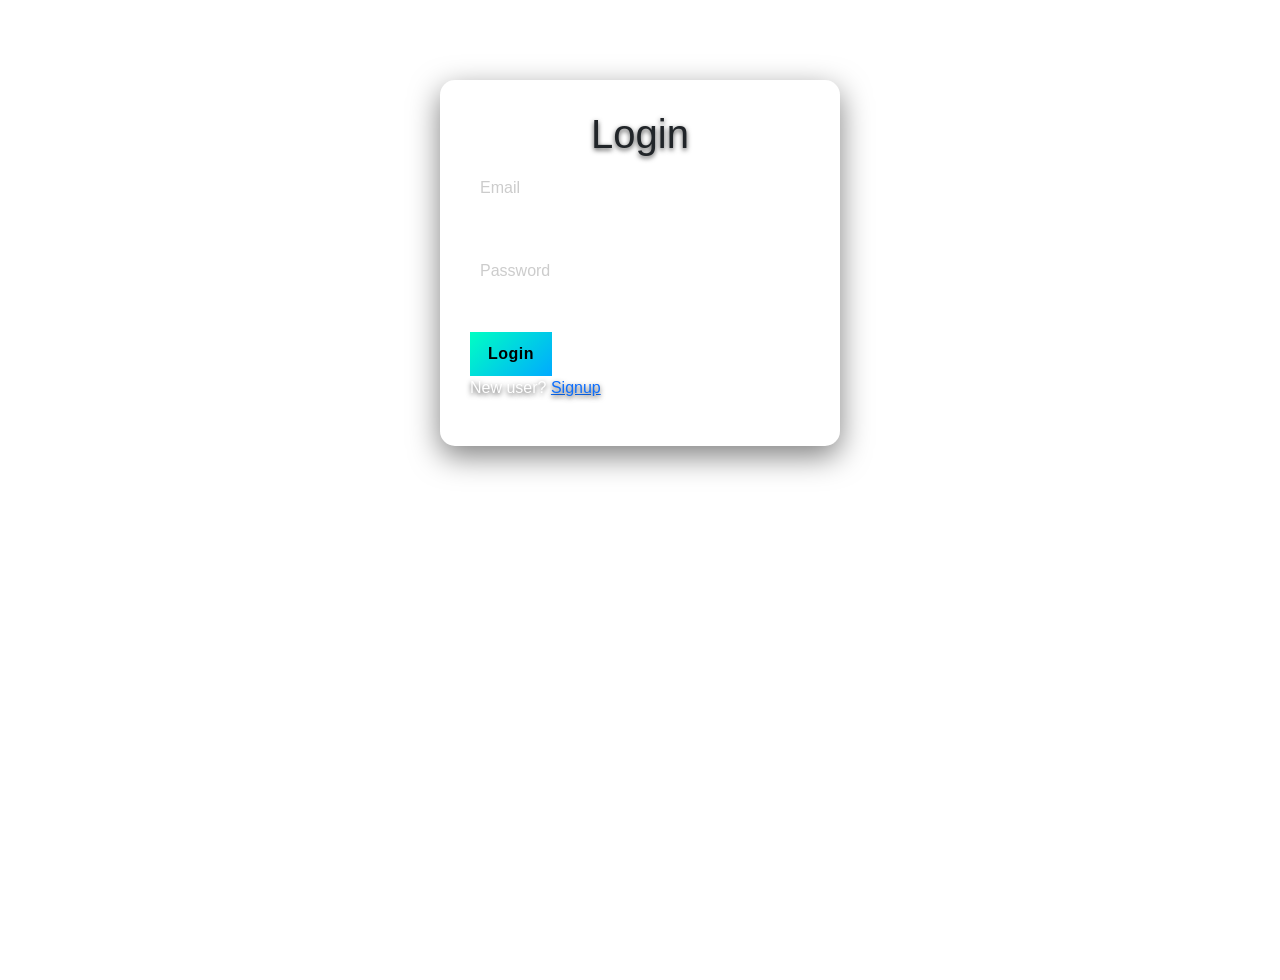
==== frontend/index.html @ c18209fe "First Commit" ====
<!DOCTYPE html>
<html>
<head>
    <title>Car Rental</title>
    <link href="https://fonts.googleapis.com/css2?family=Poppins:wght@300;500;700&display=swap" rel="stylesheet">
    <link href="https://cdn.jsdelivr.net/npm/bootstrap@5.3.3/dist/css/bootstrap.min.css" rel="stylesheet">
    <link rel="stylesheet" href="style.css">
</head>

<body>

<!-- 🔥 NAVBAR -->
<nav class="navbar">
    <h2 class="logo">Rentora</h2>

    <div class="nav-links">
        <span id="welcome"></span>
        <a href="index.html">Home</a>
        <a href="history.html">Bookings</a>

        

        <a href="login.html" id="loginLink">Login</a>
        <button onclick="logout()" id="logoutBtn">Logout</button>
    </div>
</nav>

<h1>Car Rental System</h1>

<div id="cars" class="container mt-4 row"></div>

<script src="script.js"></script>
<script src="https://cdn.jsdelivr.net/npm/bootstrap@5.3.3/dist/js/bootstrap.bundle.min.js"></script>
</body>
</html>
---- frontend/style.css ----
/* 🌐 RESET */
:root {
    --primary: #00ffc3;
    --secondary: #00aaff;
    --dark: #0f2027;
}
* {
    margin: 0;
    padding: 0;
    box-sizing: border-box;
    font-family: 'Segoe UI', sans-serif;
}

/* 🌌 BACKGROUND */
body {
    background: linear-gradient(135deg, #0f2027, #203a43, #2c5364);
    color: white;
    min-height: 100vh;
}
body {
    background: url("https://images.unsplash.com/photo-1503376780353-7e6692767b70") no-repeat center center/cover;
}

/* 🔥 GLASS NAVBAR */
/* 🔥 PREMIUM GLASS NAVBAR FIXED */
.navbar {
    display: flex;
    justify-content: space-between;
    align-items: center;
    padding: 15px 40px;

    background: rgba(0, 0, 0, 0.6); /* 🔥 darker for visibility */
    backdrop-filter: blur(20px);

    border-bottom: 1px solid rgba(255,255,255,0.2);

    position: sticky;
    top: 0;
    z-index: 1000;
}

/* ✨ LOGO */
.navbar h2 {
    font-size: 22px;
    letter-spacing: 1px;
}

/* 🔗 NAV LINKS */
.nav-links a,
.nav-links button {
    margin-left: 20px;
    color: white;
    text-decoration: none;
    font-size: 15px;
    position: relative;
    background: none;
    border: none;
    cursor: pointer;
}

/* 🔥 UNDERLINE ANIMATION */
.nav-links a::after {
    content: "";
    width: 0%;
    height: 2px;
    background: #00ffc3;
    position: absolute;
    bottom: -5px;
    left: 0;
    transition: 0.3s;
}

.nav-links a:hover::after {
    width: 100%;
}

/* ✨ BUTTON HOVER */
.nav-links button:hover {
    color: #00ffc3;
    transform: scale(1.1);
}

/* 👤 WELCOME TEXT */
#welcome {
    margin-left: 20px;
    font-weight: bold;
    color: #00ffc3;
}

/* 🏷 HEADINGS */
h1 {
    text-align: center;
    margin: 30px 0;
    font-size: 32px;
}

/* 🚗 CAR CARDS */
#cars {
    display: grid;
    grid-template-columns: repeat(auto-fit, minmax(250px, 1fr));
    gap: 25px;
    padding: 20px 40px;
}

/* 🔥 CARD DESIGN */
.card {
    background: rgba(255,255,255,0.08);
    backdrop-filter: blur(10px);
    border-radius: 15px;
    padding: 20px;
    transition: 0.3s;
    border: 1px solid rgba(255,255,255,0.2);
}

/* ✨ CARD HOVER */
.card:hover {
    transform: translateY(-10px) scale(1.02);
    box-shadow: 0 10px 25px rgba(0,0,0,0.5);
}

/* 🖼 CARD TEXT */
.card h3 {
    margin-bottom: 10px;
}

/* 🔘 BUTTON */
button {
    padding: 10px 15px;
    border-radius: 8px;
    border: none;
    background: linear-gradient(45deg, #00ffc3, #00aaff);
    color: black;
    cursor: pointer;
    margin-top: 10px;
    transition: 0.3s;
}

/* ✨ BUTTON HOVER */
button:hover {
    transform: scale(1.05);
    box-shadow: 0 5px 15px rgba(0,255,195,0.4);
}
button {
    background: linear-gradient(135deg, var(--primary), var(--secondary));
}
/* 🧾 INPUTS */
input {
    width: 100%;
    padding: 10px;
    margin-top: 8px;
    border-radius: 8px;
    border: none;
    outline: none;
}

/* 🔥 FORM CONTAINER */
form, .form-container {
    max-width: 400px;
    margin: 50px auto;
    background: rgba(255,255,255,0.08);
    padding: 25px;
    border-radius: 15px;
    backdrop-filter: blur(10px);
}
.glass-card {
    background: rgba(255,255,255,0.08);
    backdrop-filter: blur(12px);

    border-radius: 15px;
    border: 1px solid rgba(255,255,255,0.2);

    transition: 0.3s;
}

.glass-card:hover {
    transform: translateY(-8px) scale(1.02);
    box-shadow: 0 0 20px rgba(0,255,195,0.4);
}
/* 📄 HISTORY CARDS */
#history div {
    background: rgba(255,255,255,0.08);
    margin: 15px;
    padding: 15px;
    border-radius: 10px;
}

/* 📱 MOBILE RESPONSIVE */
@media (max-width: 768px) {

    .navbar {
        flex-direction: column;
        align-items: flex-start;
    }

    .nav-links {
        margin-top: 10px;
    }

    #cars {
        grid-template-columns: 1fr;
        padding: 20px;
    }

    h1 {
        font-size: 24px;
    }
}
html {
    scroll-behavior: smooth;
}
.card {
    animation: fadeIn 0.6s ease-in;
}

@keyframes fadeIn {
    from { opacity: 0; transform: translateY(20px); }
    to { opacity: 1; transform: translateY(0); }
}
/* 🔐 AUTH CONTAINER */
.auth-container {
    max-width: 400px;
    margin: 80px auto;

    background: rgba(255,255,255,0.1);
    backdrop-filter: blur(15px);

    padding: 30px;
    border-radius: 15px;

    box-shadow: 0 10px 30px rgba(0,0,0,0.5);
    animation: fadeIn 0.6s ease-in;
}

/* INPUT STYLE IMPROVED */
.auth-container input {
    margin-bottom: 15px;
}
#history {
    padding: 20px 40px;
}

#history div {
    background: rgba(255,255,255,0.1);
    backdrop-filter: blur(10px);

    margin: 15px auto;
    padding: 20px;

    border-radius: 12px;
    max-width: 600px;

    transition: 0.3s;
}

#history div:hover {
    transform: scale(1.02);
}
.payment-box {
    max-width: 400px;
    margin: 100px auto;

    background: rgba(255,255,255,0.1);
    backdrop-filter: blur(15px);

    padding: 30px;
    border-radius: 15px;

    text-align: center;
}
.success-box {
    text-align: center;
}

.home-btn {
    display: block;
    margin: 20px auto;
}

.success-box h1 {
    color: #00ffc3;
}
.car-img {
    width: 100%;
    border-radius: 10px;
    margin-bottom: 10px;
}
.card:hover {
    box-shadow: 0 0 20px rgba(0,255,195,0.5);
}
body {
    transition: all 0.3s ease-in-out;
}
body {
    color: #f1f1f1;
}

/* Better readable text */
h1, h2, h3, p, label {
    color: #ffffff;
    text-shadow: 0 2px 5px rgba(0,0,0,0.7);
}
/* 📅 DATE INPUT PREMIUM */
input[type="date"] {
    background: rgba(255,255,255,0.1);
    backdrop-filter: blur(10px);

    color: white;
    border: 1px solid rgba(255,255,255,0.3);

    padding: 10px;
    border-radius: 10px;

    margin-top: 8px;
    margin-bottom: 10px;

    transition: 0.3s;
}

/* Hover effect */
input[type="date"]:hover {
    border-color: #00ffc3;
}

/* Focus effect */
input[type="date"]:focus {
    outline: none;
    border-color: #00ffc3;
    box-shadow: 0 0 10px rgba(0,255,195,0.5);
}
input {
    color: white;
    background: rgba(255,255,255,0.1);
}

input::placeholder {
    color: #ccc;
}
button {
    padding: 10px 18px;
    border-radius: 25px; /* 🔥 pill shape */
    border: none;

    background: linear-gradient(135deg, #00ffc3, #00aaff);
    color: black;

    font-weight: bold;
    letter-spacing: 0.5px;

    cursor: pointer;
    transition: all 0.3s ease;
}

button:hover {
    transform: translateY(-2px);
    box-shadow: 0 8px 20px rgba(0,255,195,0.5);
}
.glass-card {
    background: rgba(255,255,255,0.1);
    backdrop-filter: blur(12px);
    border-radius: 15px;
    border: 1px solid rgba(255,255,255,0.2);
}
/* 🔥 RENTORA LOGO */
.logo {
    font-size: 24px;
    font-weight: 600;
    letter-spacing: 1px;
    color: #ffffff;
}

/* ✨ subtle glow */
.logo:hover {
    text-shadow: 0 0 10px rgba(0,255,195,0.7);
}
.nav-links a {
    transition: all 0.3s ease;
}

.nav-links a:hover {
    color: #00ffc3;
    transform: translateY(-2px);
}
body {
    font-family: 'Poppins', sans-serif;
}
.home-btn {
    align-items: center;
    margin-top: 20px;
    padding: 12px 20px;

    border-radius: 25px;
    border: none;

    background: linear-gradient(135deg, #00aaff, #008cff);
    color: white;

    font-weight: 600;
    letter-spacing: 0.5px;

    cursor: pointer;
    transition: all 0.3s ease;
    
}

/* 🔥 Hover effect */
.home-btn:hover {
    transform: translateY(-2px);
    box-shadow: 0 8px 20px rgba(0,140,255,0.5);
}
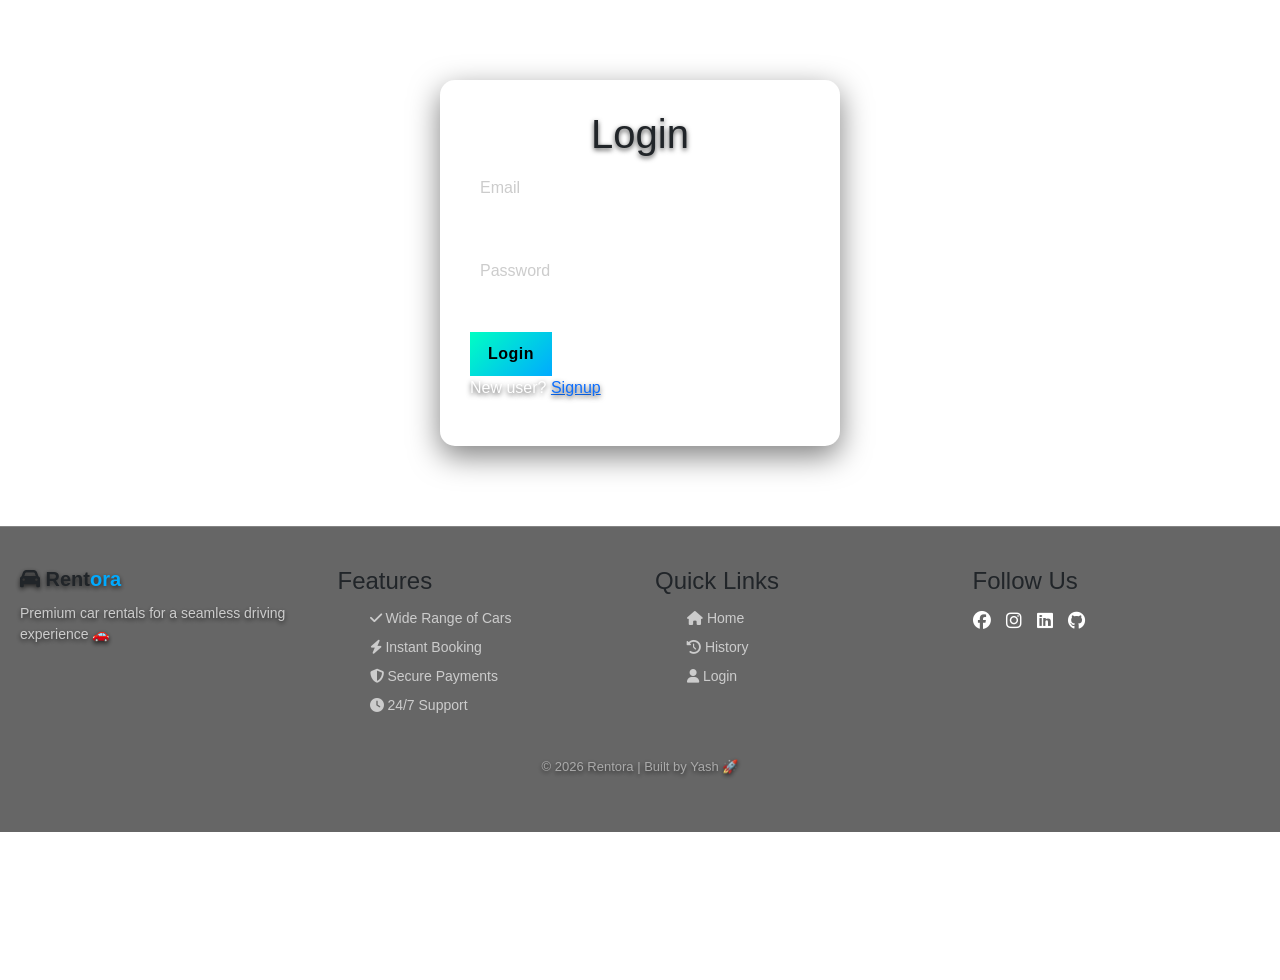
==== commit 813420bd: "footer fix" ====
--- a/frontend/index.html
+++ b/frontend/index.html
@@ -2,6 +2,7 @@
 <html>
 <head>
     <title>Car Rental</title>
+    <link rel="stylesheet" href="https://cdnjs.cloudflare.com/ajax/libs/font-awesome/6.5.0/css/all.min.css">
     <link href="https://fonts.googleapis.com/css2?family=Poppins:wght@300;500;700&display=swap" rel="stylesheet">
     <link href="https://cdn.jsdelivr.net/npm/bootstrap@5.3.3/dist/css/bootstrap.min.css" rel="stylesheet">
     <link rel="stylesheet" href="style.css">
@@ -31,5 +32,61 @@
 
 <script src="script.js"></script>
 <script src="https://cdn.jsdelivr.net/npm/bootstrap@5.3.3/dist/js/bootstrap.bundle.min.js"></script>
+<footer class="footer">
+    <div class="footer-container">
+
+        <!-- 🔥 BRAND -->
+        <div class="footer-section">
+            <h3 class="footer-logo">
+                <i class="fa-solid fa-car"></i> Rent<span>ora</span>
+            </h3>
+            <p>Premium car rentals for a seamless driving experience 🚗</p>
+        </div>
+
+        <!-- 🚗 FEATURES -->
+        <div class="footer-section">
+            <h4>Features</h4>
+            <ul>
+                <li><i class="fa-solid fa-check"></i> Wide Range of Cars</li>
+                <li><i class="fa-solid fa-bolt"></i> Instant Booking</li>
+                <li><i class="fa-solid fa-shield-halved"></i> Secure Payments</li>
+                <li><i class="fa-solid fa-clock"></i> 24/7 Support</li>
+            </ul>
+        </div>
+
+        <!-- 🔗 QUICK LINKS -->
+        <div class="footer-section">
+            <h4>Quick Links</h4>
+            <ul>
+                <li><a href="index.html"><i class="fa-solid fa-house"></i> Home</a></li>
+                <li><a href="history.html"><i class="fa-solid fa-clock-rotate-left"></i> History</a></li>
+                <li><a href="login.html"><i class="fa-solid fa-user"></i> Login</a></li>
+            </ul>
+        </div>
+
+        <!-- 🌐 SOCIAL -->
+        <div class="footer-section">
+            <h4>Follow Us</h4>
+            <div class="social-icons">
+                <a href="https://www.facebook.com" target="_blank">
+                    <i class="fa-brands fa-facebook"></i>
+                </a>
+                <a href="https://www.instagram.com" target="_blank">
+                    <i class="fa-brands fa-instagram"></i>
+                </a>
+                <a href="https://www.linkedin.com/in/1y2ash" target="_blank">
+                    <i class="fa-brands fa-linkedin"></i>
+                </a>
+                <a href="https://github.com/1Y20ash" target="_blank">
+                    <i class="fa-brands fa-github"></i>
+                </a>
+            </div>
+        </div>
+
+    </div>
+
+    <p class="footer-bottom">© 2026 Rentora | Built by Yash 🚀</p>
+</footer>
+
 </body>
 </html>
--- a/frontend/style.css
+++ b/frontend/style.css
@@ -406,4 +406,118 @@
 .home-btn:hover {
     transform: translateY(-2px);
     box-shadow: 0 8px 20px rgba(0,140,255,0.5);
+}
+/* 🔥 FOOTER */
+.footer {
+    margin-top: 60px;
+    padding: 40px 20px;
+
+    background: rgba(0, 0, 0, 0.6);
+    backdrop-filter: blur(15px);
+
+    border-top: 1px solid rgba(255,255,255,0.2);
+}
+
+/* 📦 CONTAINER */
+.footer-container {
+    display: grid;
+    grid-template-columns: repeat(auto-fit, minmax(220px, 1fr));
+    gap: 30px;
+}
+
+/* 🧱 SECTIONS */
+.footer-section h3,
+.footer-section h4 {
+    margin-bottom: 12px;
+}
+
+/* 🧾 TEXT */
+.footer-section p,
+.footer-section li,
+.footer-section a {
+    font-size: 14px;
+    color: #ccc;
+    text-decoration: none;
+}
+
+/* 🔗 LIST */
+.footer-section ul {
+    list-style: none;
+}
+
+.footer-section li {
+    margin-bottom: 8px;
+}
+
+/* 🔥 LINKS HOVER */
+.footer-section a:hover {
+    color: #00aaff;
+    transition: 0.3s;
+}
+
+/* 🚗 LOGO STYLE */
+.footer-logo {
+    font-size: 20px;
+    font-weight: 700;
+}
+
+.footer-logo span {
+    color: #00aaff;
+}
+
+/* 🌐 SOCIAL ICONS */
+.social-icons a {
+    margin-right: 10px;
+    font-size: 18px;
+    color: white;
+    transition: 0.3s;
+}
+
+.social-icons a:hover {
+    color: #00aaff;
+    transform: scale(1.2);
+}
+
+/* 📌 BOTTOM TEXT */
+.footer-bottom {
+    text-align: center;
+    margin-top: 25px;
+    font-size: 13px;
+    color: #aaa;
+}
+.footer {
+    animation: fadeIn 1s ease-in;
+}
+/* 💳 QR SECTION */
+.qr-section {
+    margin-top: 20px;
+    text-align: center;
+}
+
+/* 🖼 QR IMAGE */
+.qr-image {
+    width: 200px;
+    height: 200px;
+
+    border-radius: 15px;
+    padding: 10px;
+
+    background: rgba(255,255,255,0.1);
+    backdrop-filter: blur(10px);
+
+    box-shadow: 0 10px 25px rgba(0,0,0,0.4);
+
+    transition: 0.3s;
+}
+
+/* 🔥 HOVER EFFECT */
+.qr-image:hover {
+    transform: scale(1.05);
+}
+
+/* 🧾 TEXT */
+.qr-section p {
+    margin-top: 10px;
+    color: #ccc;
+    font-size: 14px;
 }
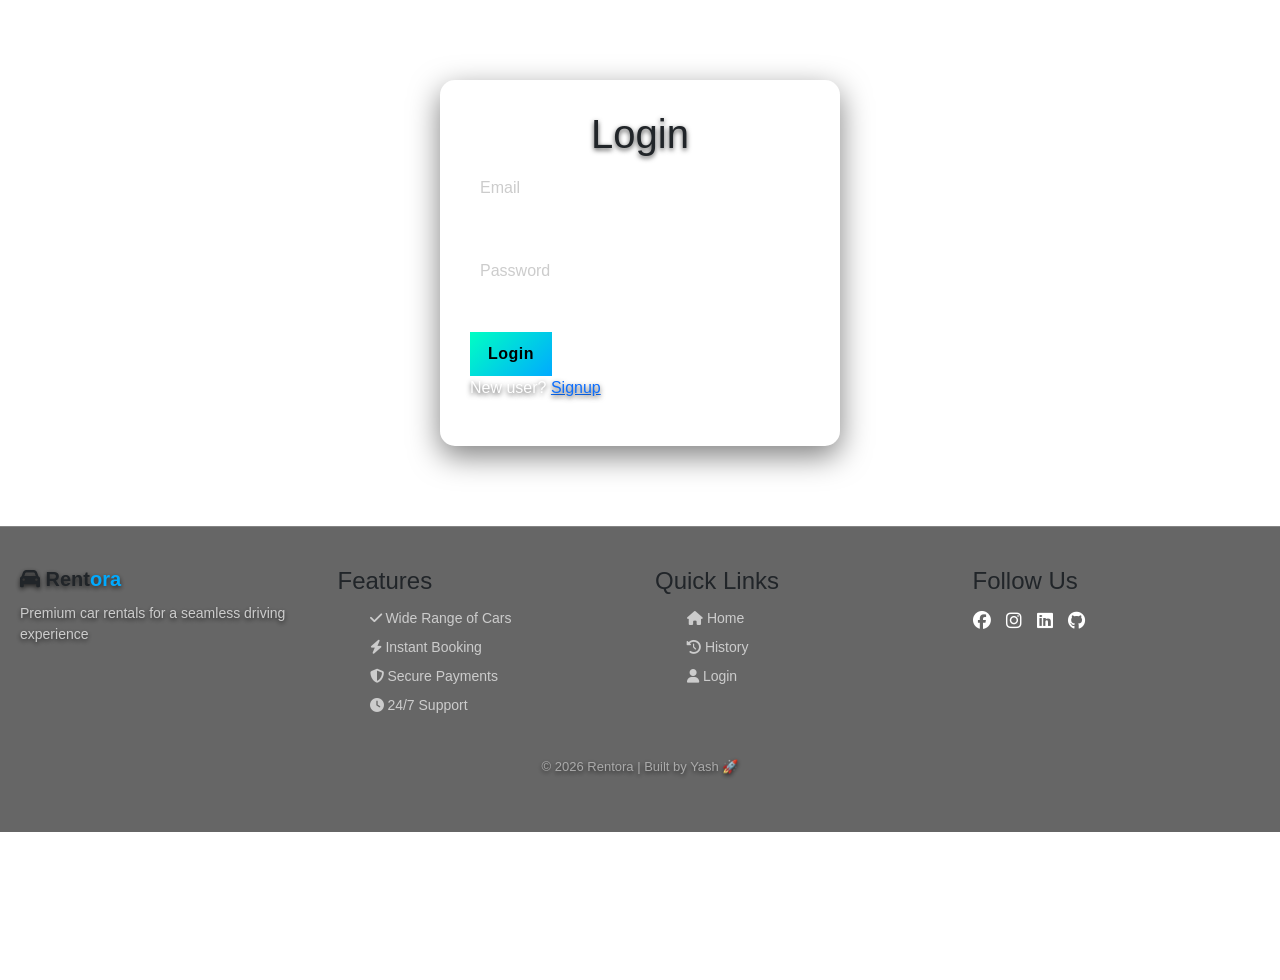
==== commit e9770867: "Payment Options" ====
--- a/frontend/index.html
+++ b/frontend/index.html
@@ -40,7 +40,7 @@
             <h3 class="footer-logo">
                 <i class="fa-solid fa-car"></i> Rent<span>ora</span>
             </h3>
-            <p>Premium car rentals for a seamless driving experience 🚗</p>
+            <p>Premium car rentals for a seamless driving experience </p>
         </div>
 
         <!-- 🚗 FEATURES -->
--- a/frontend/style.css
+++ b/frontend/style.css
@@ -520,4 +520,7 @@
     margin-top: 10px;
     color: #ccc;
     font-size: 14px;
+}
+.qr-section {
+    transition: all 0.4s ease;
 }
